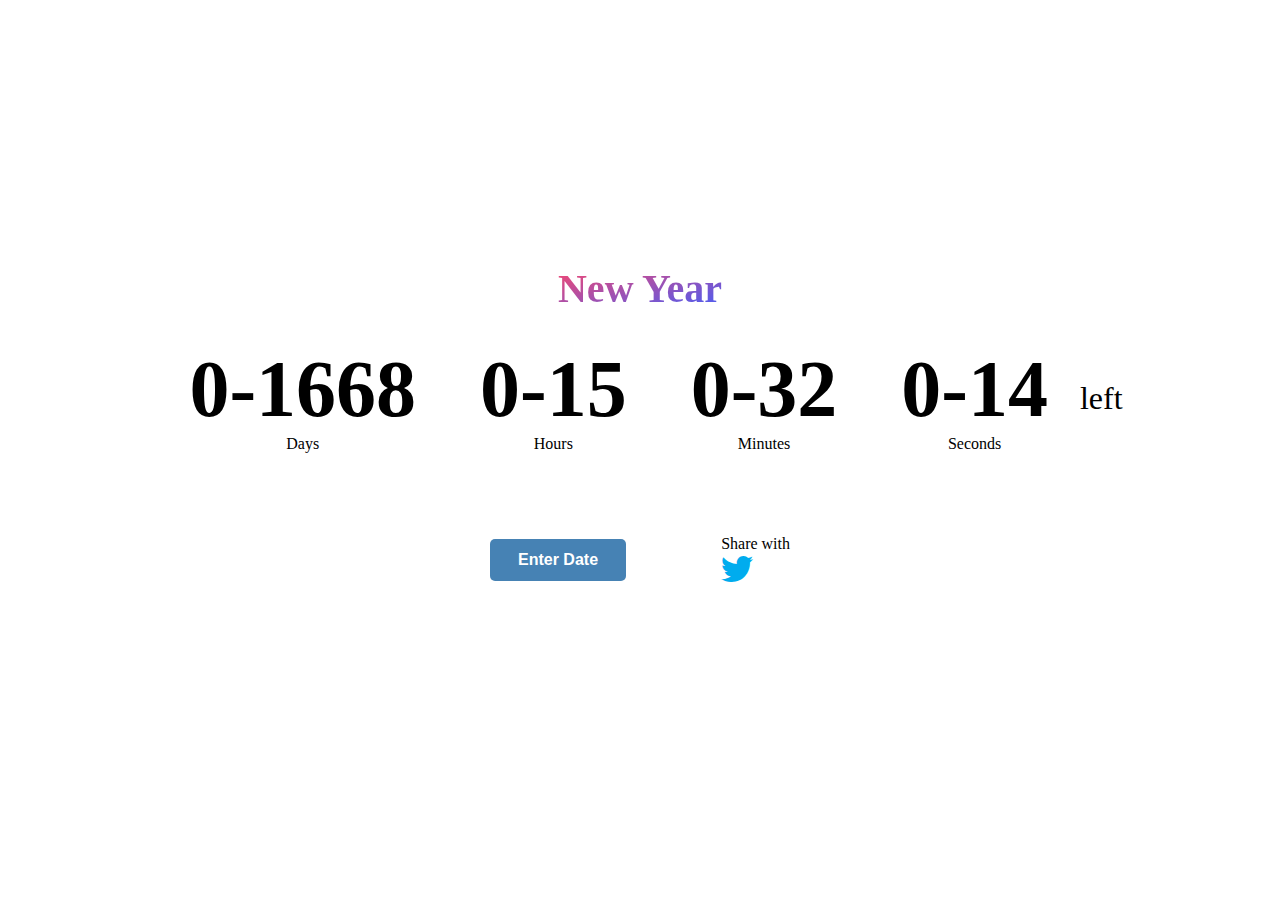
==== project/Time-counter/index.html @ d2c88b57 "Time-counter completed" ====
<!DOCTYPE html>
<html lang="en">
<head>
    <meta charset="UTF-8">
    <meta name="viewport" content="width=device-width, initial-scale=1.0">
    <title>Time counter | verreauxblack</title>
    <link rel="stylesheet" href="https://cdnjs.cloudflare.com/ajax/libs/font-awesome/5.10.2/css/all.min.css">
    <link rel="stylesheet" href="style.css">

    <script src="script.js" defer></script>
</head>
<body id="body">
    <h1 id="title" class="title"></h1>

    <div class="counterContainer">
        <div class="counterEl day">
            <h1 class="bigText" id="days">0</h1>
            <span>Days</span>
        </div>
        <div class="counterEl hour">
            <h1 class="bigText" id="hours">0</h1>
            <span>Hours</span>
        </div>
        <div class="counterEl Minutes">
            <h1 class="bigText" id="Minutes">0</h1>
            <span>Minutes</span>
        </div>
        <div class="counterEl Seconds">
            <h1 class="bigText" id="Seconds">0</h1>
            <span>Seconds</span>
        </div>
        <p class="left">left</p>
    </div>
    
    <div class="share">
        <button type="button" class="open-modal" data-open="EnterDate">Enter Date</button>
        <div class="share-p">
            <p>Share with</p>
            <a href=" https://twitter.com/intent/tweet?text=Countdown Timer%0a    by @verreauxblack%0ahttps://verreauxblack.biz/project/Time-counter/" target="_blank"><i class="fab fa-twitter"></i></a>
        </div>
    </div>
    <div class="modal" id="EnterDate">
        <div class="modal-dialog">
            <header class="modal-header">
                <button class="close-modal" aria-label="close modal" data-close>X</button>
            </header>
            <form id="titleAndDate" class="modal-content" method="get">
                <div class="form_div">
                    <input type="text" name="eventName" class="form_input eventName" id="userEvent" placeholder=" " required>
                    <label for="" class="form_label">Event Name</label>
                </div>
                <div class="form_div">
                    <input type="date" name="date" id="userDate" class="form_input" placeholder=" " required>
                    <label for="" class="form_label">DD-MM-YYYY</label>
                </div>
                <button type="submit" for="titleAndDate" class="submit" id="submit" aria-label="close modal" data-close value="OK">OK</button>
            </form>
            <footer class="modal-footer">


            </footer>
        </div>
    </div>
</body>
</html>
---- project/Time-counter/style.css ----
:root{
    --first-color: #1A73E8;
    --input-color: #80868B;
    --border-color: #DADCE0;

    --normal-font-size: 1rem;
    --small-font-size: .75rem;
}


*, ::after,::before{
    margin: 0;
    padding: 0;
    box-sizing: border-box;
}

body{
    height: 100vh;
    font-size: var(--normal-font-size);
    display: flex;
    justify-content: center;
    align-items: center;
    flex-direction: column;
    /* color: white; */
}

.counterContainer{
    display: flex;
    justify-content: center;
    align-items: center;
}

.title{
    background: #3F5EFB;
    background: -webkit-linear-gradient(to top left, #3F5EFB 0%, #FC466B 100%);
    background: -moz-linear-gradient(to top left, #3F5EFB 0%, #FC466B 100%);
    background: linear-gradient(to top left, #3F5EFB 0%, #FC466B 100%);
    -webkit-background-clip: text;
    -webkit-text-fill-color: transparent;
    font-size: 2.5rem;
}

.counterEl{
    text-align: center;
    margin: 2rem 2rem;
}

span{
    font-weight: 400;
}

.bigText{
    font-size: 5rem;
}

.left{
    font-size: 2rem;
}


button{
    cursor: pointer;
    background: transparent;
    border: none;
    outline: none;
    font-size: inherit;
    display: block;
}

.open-modal, .submit{
    font-weight: bold;
    background: steelblue;
    color: white;
    padding: .75rem 1.75rem;
    margin: 1.5rem 0;
    border-radius: 5px;
}

.modal{
    position: fixed;
    top: 0;
    left: 0;
    right: 0;
    bottom: 0;
    display: flex;
    align-items: center;
    justify-content: center;
    padding: 1rem;
    background: black;
    cursor: pointer;
    visibility: hidden;
    opacity: 0;
    transition: all 0.35s ease-in;
}

.modal.is-visible{
    visibility: visible;
    opacity: 1;
}

.modal-dialog{
    position: relative;
    width: 300px;
    max-height: 80vh;
    border-radius: 5px;
    background: white;
    overflow: auto;
    cursor: default;
    padding: 10px;
    /* display: flex; */
}

.modal-close{
    font-size: 1.5rem;
}

.modal-header, .modal-footer{
    height: 20px;
    padding: 30px 20px;
    display: flex;
    align-items: center;
    flex-direction: row-reverse;
}

.modal-content{
    display: flex;
    flex-direction: column;
}

.form_div{
    position: relative;
    height: 48px;
    margin-bottom: 1.5rem;
}

.form_input{
    position: absolute;
    top: 0;
    left: 0;
    width: 100%;
    height: 100%;
    font-size: var(--normal-font-size);
    border: 1px solid var(--border-color);
    border-radius: .5rem;
    outline: none;
    padding: 1rem;
    background: none;
    z-index: 1;
}

.form_label{
    position: absolute;
    left: 1rem;
    top: 1rem;
    padding: 0 .25rem;
    background-color: #fff;
    color: var(--input-color);
    font-size: var(--normal-font-size);
    transition: .3s;
}

.form_input:focus + .form_label{
    top: -.5rem;
    left: .8rem;
    color: var(--first-color);
    font-size: var(--small-font-size);
    font-weight: 500;
    z-index: 10;
}

.form_input:not(:placeholder-shown).form_input:not(:focus) + .form_label{
    top: -.5rem;
    left: .8rem;
    font-size: var(--small-font-size);
    font-weight: 500;
    z-index: 10;
}

.form_input:focus{
    border: 1.5px solid var(--first-color);
}

.share{
    width: 300px;
    height: 150px;
    display: flex;
    justify-content: space-between;
    align-items: center;
}

.fa-twitter{
    color: #00ACEE;
    font-size: 2rem;
}
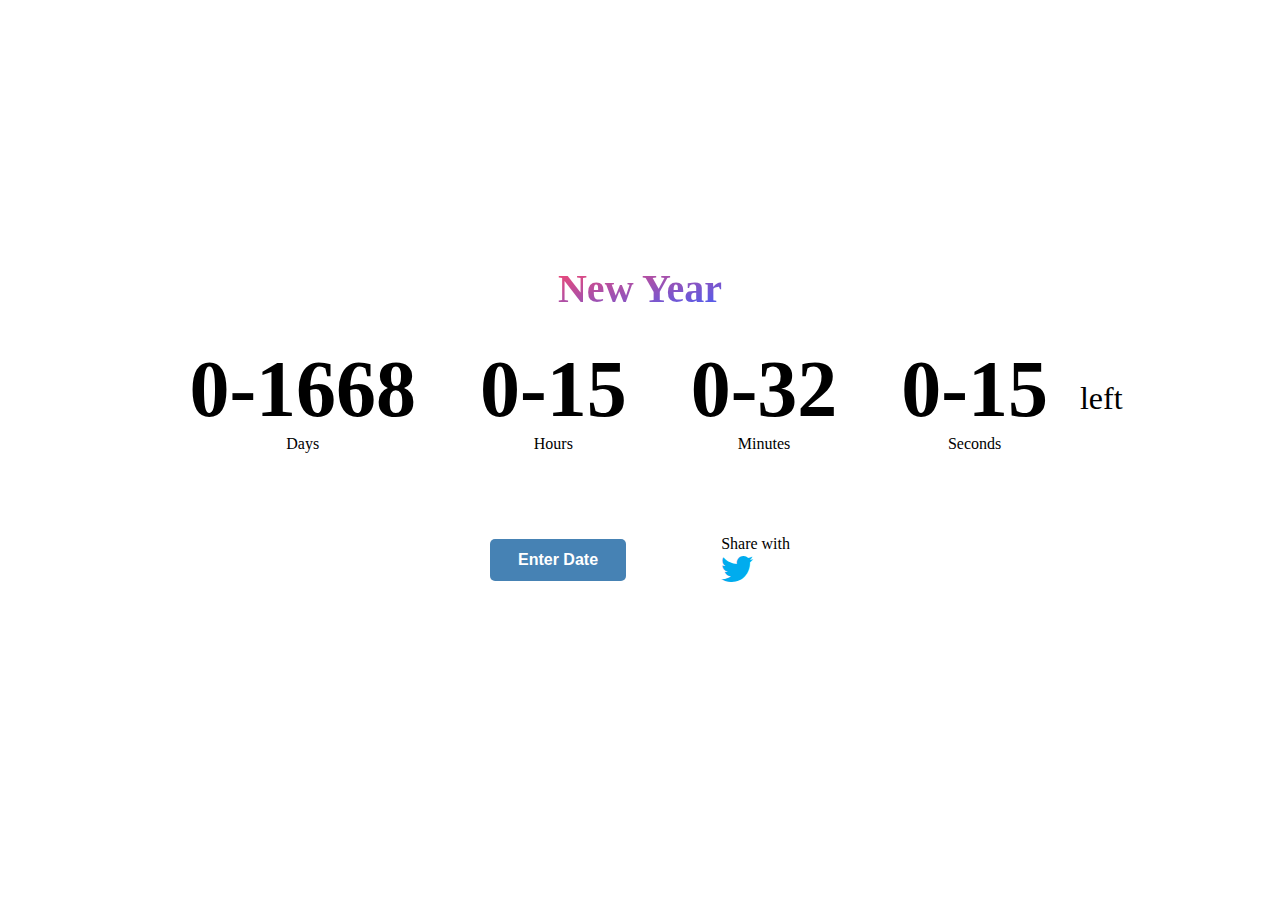
==== commit 6737f822: "description and keywords are added" ====
--- a/project/Time-counter/index.html
+++ b/project/Time-counter/index.html
@@ -4,6 +4,8 @@
     <meta charset="UTF-8">
     <meta name="viewport" content="width=device-width, initial-scale=1.0">
     <title>Time counter | verreauxblack</title>
+    <meta name="keywords" content="Countdown, verreauxblack, RAJ, Timer">
+    <meta name="description" content="Countdown Timer by RAJ">
     <link rel="stylesheet" href="https://cdnjs.cloudflare.com/ajax/libs/font-awesome/5.10.2/css/all.min.css">
     <link rel="stylesheet" href="style.css">
 
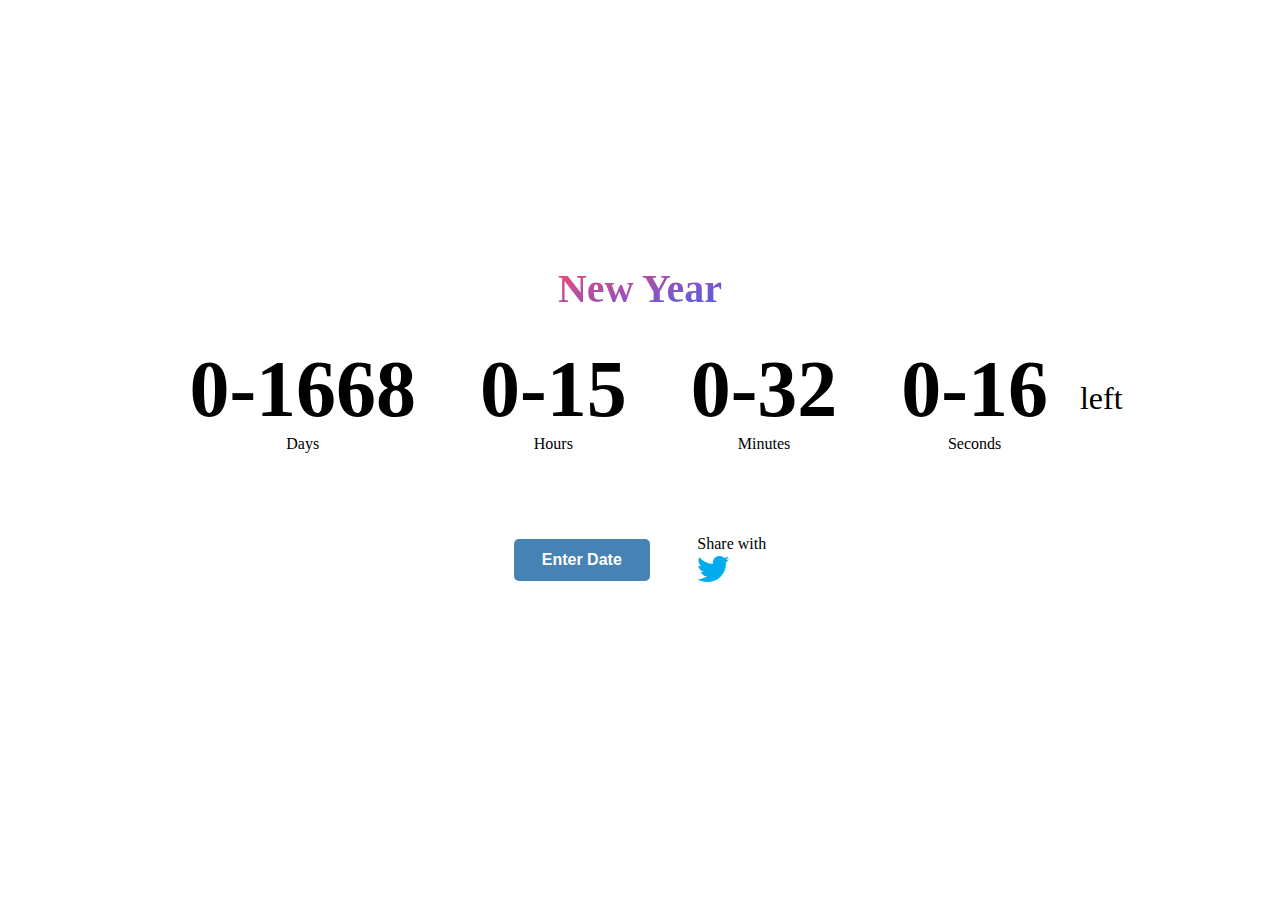
==== commit 08a40eb5: "made some changes for responsive" ====
--- a/project/Time-counter/index.html
+++ b/project/Time-counter/index.html
@@ -14,31 +14,32 @@
 <body id="body">
     <h1 id="title" class="title"></h1>
 
-    <div class="counterContainer">
-        <div class="counterEl day">
-            <h1 class="bigText" id="days">0</h1>
-            <span>Days</span>
-        </div>
-        <div class="counterEl hour">
-            <h1 class="bigText" id="hours">0</h1>
-            <span>Hours</span>
-        </div>
-        <div class="counterEl Minutes">
-            <h1 class="bigText" id="Minutes">0</h1>
-            <span>Minutes</span>
-        </div>
-        <div class="counterEl Seconds">
-            <h1 class="bigText" id="Seconds">0</h1>
-            <span>Seconds</span>
+    <div class="center">
+        <div class="counterContainer">
+            <div class="counterEl day">
+                <h1 class="bigText" id="days">0</h1>
+                <span>Days</span>
+            </div>
+            <div class="counterEl hour">
+                <h1 class="bigText" id="hours">0</h1>
+                <span>Hours</span>
+            </div>
+            <div class="counterEl Minutes">
+                <h1 class="bigText" id="Minutes">0</h1>
+                <span>Minutes</span>
+            </div>
+            <div class="counterEl Seconds">
+                <h1 class="bigText" id="Seconds">0</h1>
+                <span>Seconds</span>
+            </div>
         </div>
         <p class="left">left</p>
     </div>
-    
     <div class="share">
         <button type="button" class="open-modal" data-open="EnterDate">Enter Date</button>
         <div class="share-p">
             <p>Share with</p>
-            <a href=" https://twitter.com/intent/tweet?text=Countdown Timer%0a    by @verreauxblack%0ahttps://verreauxblack.biz/project/Time-counter/" target="_blank"><i class="fab fa-twitter"></i></a>
+            <a id="share" href=" https://twitter.com/intent/tweet?text=Countdown Timer%0a    by @verreauxblack%0ahttps://verreauxblack.biz/project/Time-counter/" target="_blank"><i class="fab fa-twitter"></i></a>
         </div>
     </div>
     <div class="modal" id="EnterDate">
--- a/project/Time-counter/style.css
+++ b/project/Time-counter/style.css
@@ -28,9 +28,11 @@
     display: flex;
     justify-content: center;
     align-items: center;
+    flex-wrap: wrap;
 }
 
 .title{
+    text-align: center;
     background: #3F5EFB;
     background: -webkit-linear-gradient(to top left, #3F5EFB 0%, #FC466B 100%);
     background: -moz-linear-gradient(to top left, #3F5EFB 0%, #FC466B 100%);
@@ -51,6 +53,7 @@
 
 .bigText{
     font-size: 5rem;
+    font-weight: bold;
 }
 
 .left{
@@ -184,11 +187,34 @@
     width: 300px;
     height: 150px;
     display: flex;
-    justify-content: space-between;
+    justify-content: space-around;
     align-items: center;
 }
 
 .fa-twitter{
     color: #00ACEE;
     font-size: 2rem;
-}+}
+.center{
+    display: flex;
+    align-items: center;
+    justify-content: center;
+    flex-wrap: wrap;
+}
+
+
+/* media query for mobiles */
+@media screen and (max-device-width: 520px){
+    body{
+        margin: 50px 0;
+    }
+    .bigText{
+        font-size: 4.78rem;
+        font-weight: 700;
+    }
+    .share{
+        width: 200px !important;
+        justify-content: center !important;
+        flex-wrap: wrap;
+    }
+}
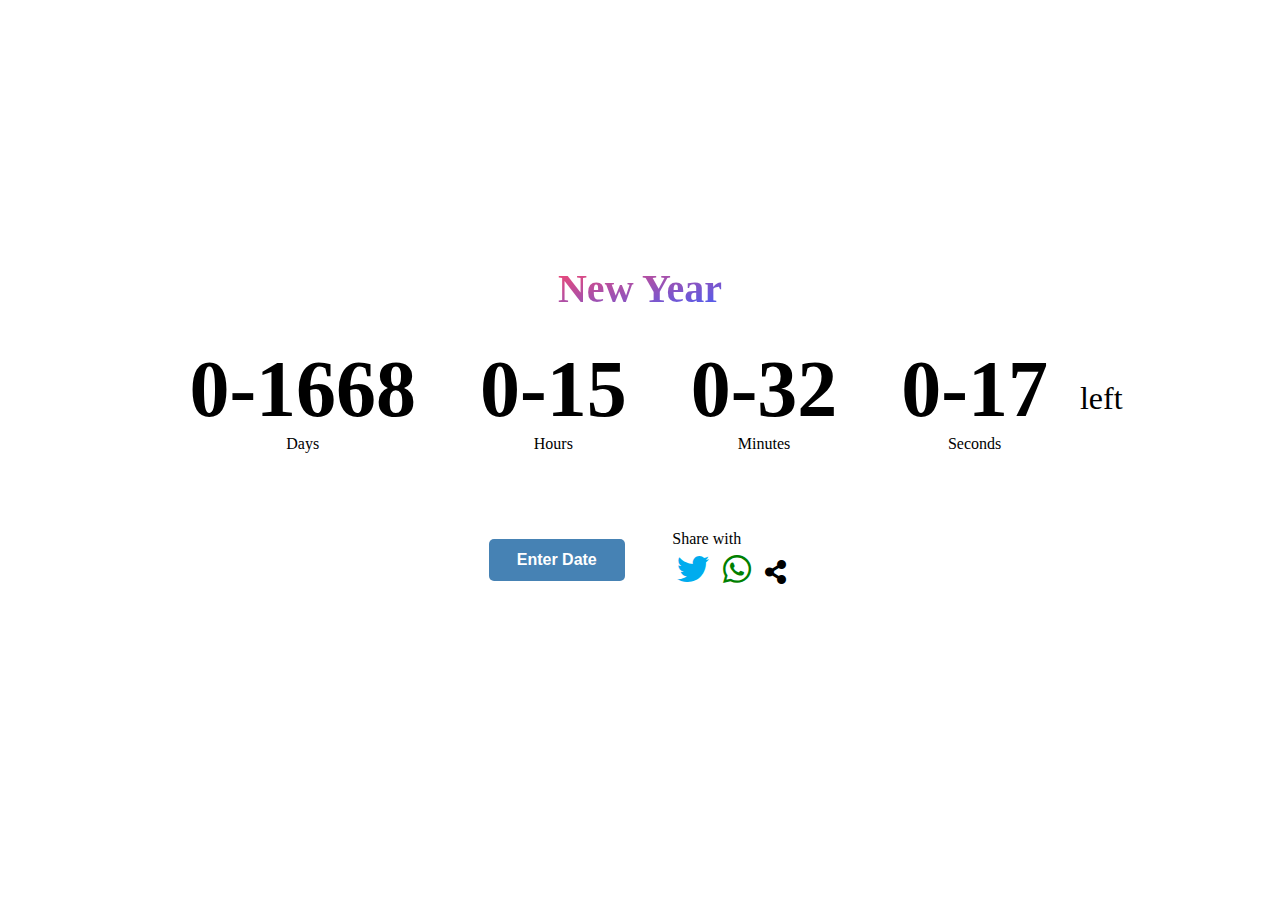
==== commit 4ca5d1a8: "social media sharing added" ====
--- a/project/Time-counter/index.html
+++ b/project/Time-counter/index.html
@@ -37,9 +37,11 @@
     </div>
     <div class="share">
         <button type="button" class="open-modal" data-open="EnterDate">Enter Date</button>
-        <div class="share-p">
+        <div class=" share-p">
             <p>Share with</p>
-            <a id="share" href=" https://twitter.com/intent/tweet?text=Countdown Timer%0a    by @verreauxblack%0ahttps://verreauxblack.biz/project/Time-counter/" target="_blank"><i class="fab fa-twitter"></i></a>
+            <a id="twitter" class="tooltip" href="" target="_blank"><span class="tooltiptext" id="twitterTooltip">share with twitter</span><i class="fab fa-twitter"></i></a>
+            <a id="whatsapp" class="tooltip" href=""><span class="tooltiptext" id="whatsappTooltip">Share with whatsapp</span><i class=" fab fa-whatsapp"></i></a>
+            <button class="tooltip" onclick="tooltip()" onmouseout="outFunc()"><span class="tooltiptext" id="myTooltip">Copy to clipboard</span><i class="fas fa-share-alt"></i></button>
         </div>
     </div>
     <div class="modal" id="EnterDate">
--- a/project/Time-counter/style.css
+++ b/project/Time-counter/style.css
@@ -184,16 +184,27 @@
 }
 
 .share{
-    width: 300px;
+    width: 350px;
     height: 150px;
     display: flex;
     justify-content: space-around;
     align-items: center;
+}
+
+i{
+    font-size: 2rem;
+    margin: 5px;
 }
 
 .fa-twitter{
     color: #00ACEE;
-    font-size: 2rem;
+}
+.fa-whatsapp{
+    color: green;
+}
+.fa-share-alt{
+    font-size: 1.5rem;
+    color: black;
 }
 .center{
     display: flex;
@@ -218,3 +229,43 @@
         flex-wrap: wrap;
     }
 }
+
+
+/* tooltip */
+.tooltip {
+    position: relative;
+    display: inline-block;
+  }
+  
+  .tooltip .tooltiptext {
+    visibility: hidden;
+    width: 140px;
+    background-color: #555;
+    color: #fff;
+    text-align: center;
+    border-radius: 6px;
+    padding: 5px;
+    position: absolute;
+    z-index: 1;
+    bottom: 150%;
+    left: 50%;
+    margin-left: -75px;
+    opacity: 0;
+    transition: opacity 0.3s;
+  }
+  
+  .tooltip .tooltiptext::after {
+    content: "";
+    position: absolute;
+    top: 100%;
+    left: 50%;
+    margin-left: -5px;
+    border-width: 5px;
+    border-style: solid;
+    border-color: #555 transparent transparent transparent;
+  }
+  
+  .tooltip:hover .tooltiptext {
+    visibility: visible;
+    opacity: 1;
+  }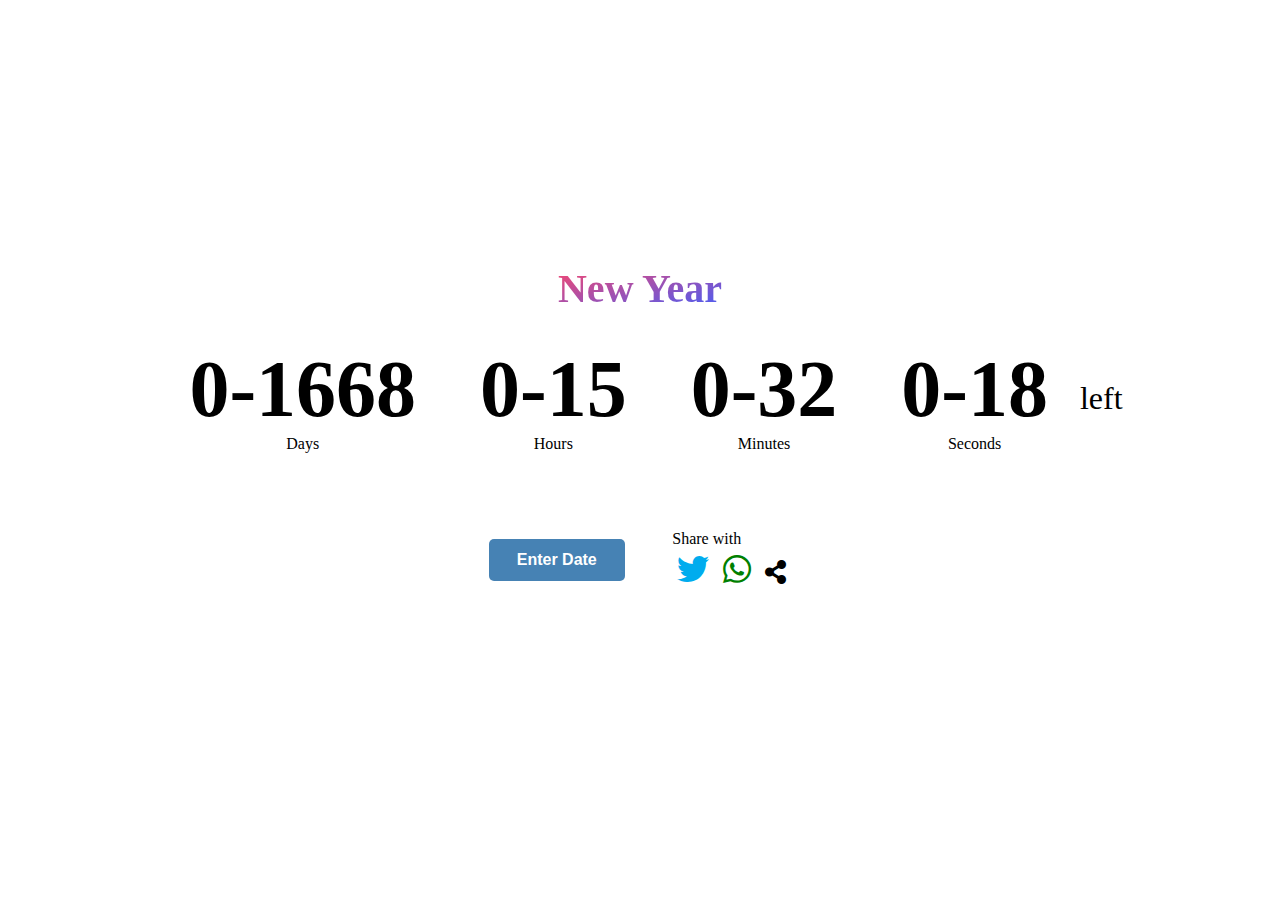
==== commit 108c3211: "+ sign is replace bt %2b in sharing link" ====
--- a/project/Time-counter/index.html
+++ b/project/Time-counter/index.html
@@ -40,7 +40,7 @@
         <div class=" share-p">
             <p>Share with</p>
             <a id="twitter" class="tooltip" href="" target="_blank"><span class="tooltiptext" id="twitterTooltip">share with twitter</span><i class="fab fa-twitter"></i></a>
-            <a id="whatsapp" class="tooltip" href=""><span class="tooltiptext" id="whatsappTooltip">Share with whatsapp</span><i class=" fab fa-whatsapp"></i></a>
+            <a id="whatsapp" class="tooltip" href="" target="_blank"><span class="tooltiptext" id="whatsappTooltip">Share with whatsapp</span><i class=" fab fa-whatsapp"></i></a>
             <button class="tooltip" onclick="tooltip()" onmouseout="outFunc()"><span class="tooltiptext" id="myTooltip">Copy to clipboard</span><i class="fas fa-share-alt"></i></button>
         </div>
     </div>
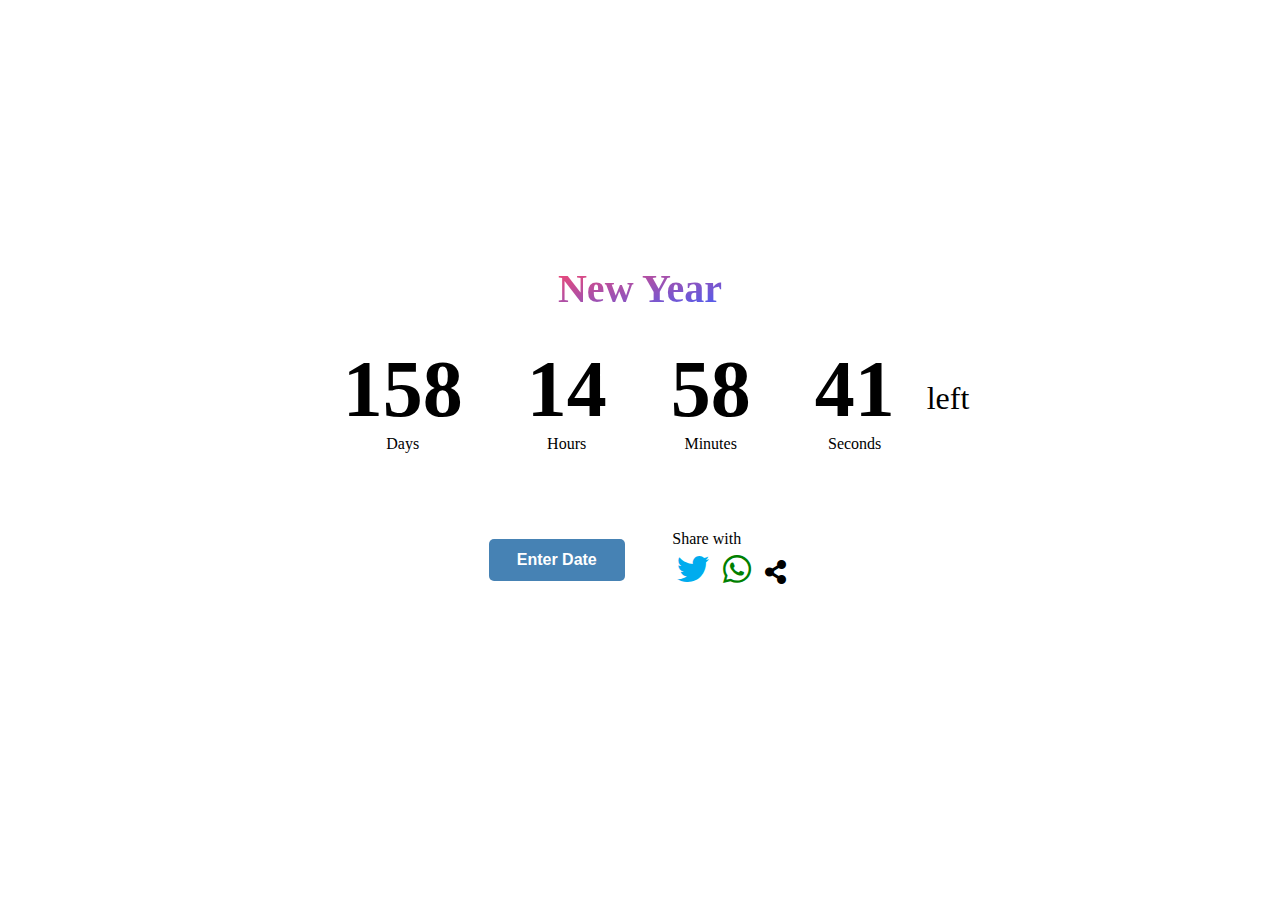
==== commit 23ed2802: "time added" ====
--- a/project/Time-counter/index.html
+++ b/project/Time-counter/index.html
@@ -58,6 +58,10 @@
                     <input type="date" name="date" id="userDate" class="form_input" placeholder=" " required>
                     <label for="" class="form_label">DD-MM-YYYY</label>
                 </div>
+                <div class="form_div">
+                    <input type="time" name="time" id="userTime" class="form_input" placeholder=" ">
+                    <label for="time" class="form_label">HH-MM am/pm</label>
+                </div>
                 <button type="submit" for="titleAndDate" class="submit" id="submit" aria-label="close modal" data-close value="OK">OK</button>
             </form>
             <footer class="modal-footer">
